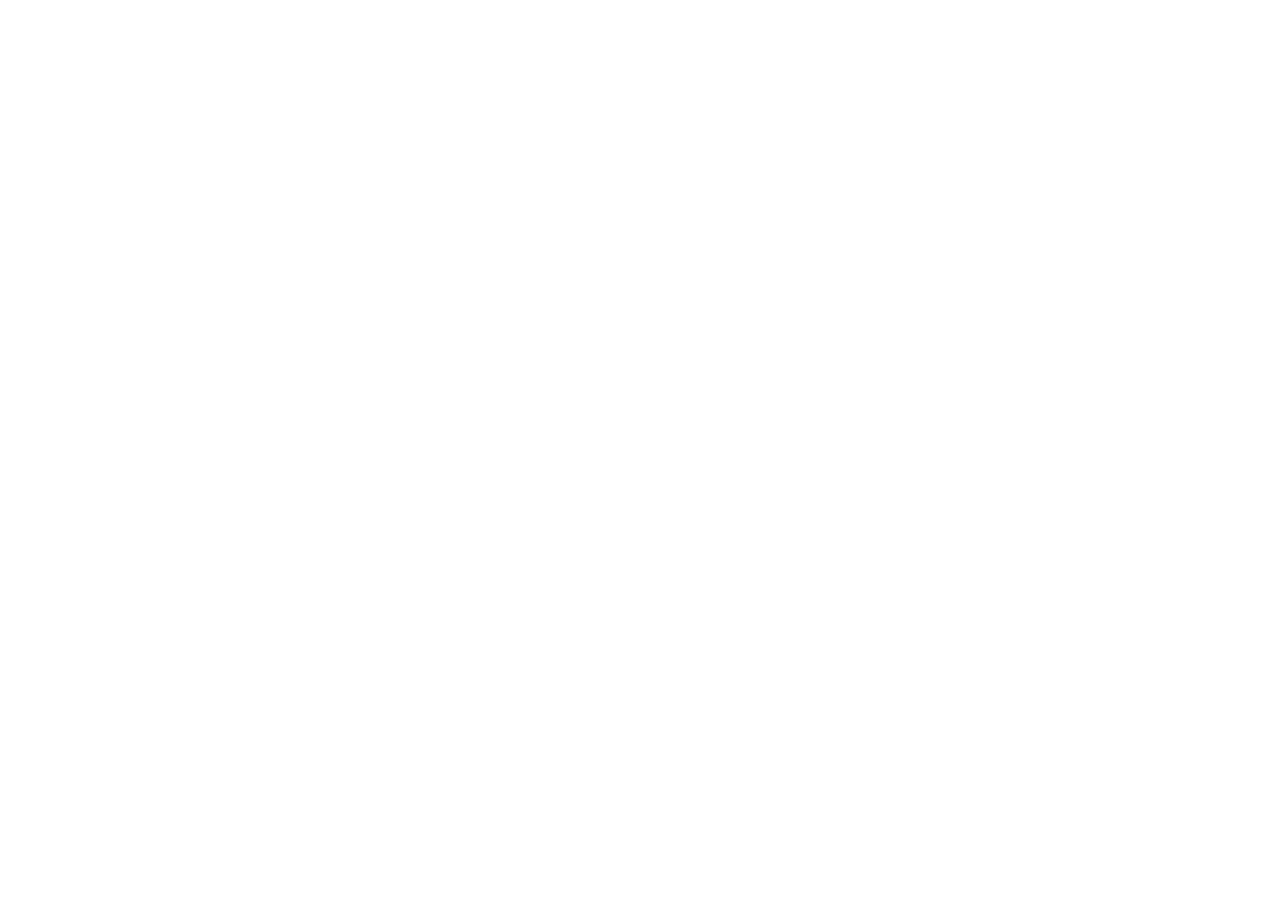
==== index.html @ 7d18e906 "Create index.html" ====
<!DOCTYPE html>
<html lang="pt-br">
<head>
    <meta charset="UTF-8">
    <meta http-equiv="X-UA-Compatible" content="IE=edge">
    <meta name="viewport" content="width=device-width, initial-scale=1.0">
    <link rel="shortcut icon" href="favicon.ico" type="image/x-icon">
    <title>Projeto Redes sociais</title>
</head> 
<body>
    
</body>
</html>
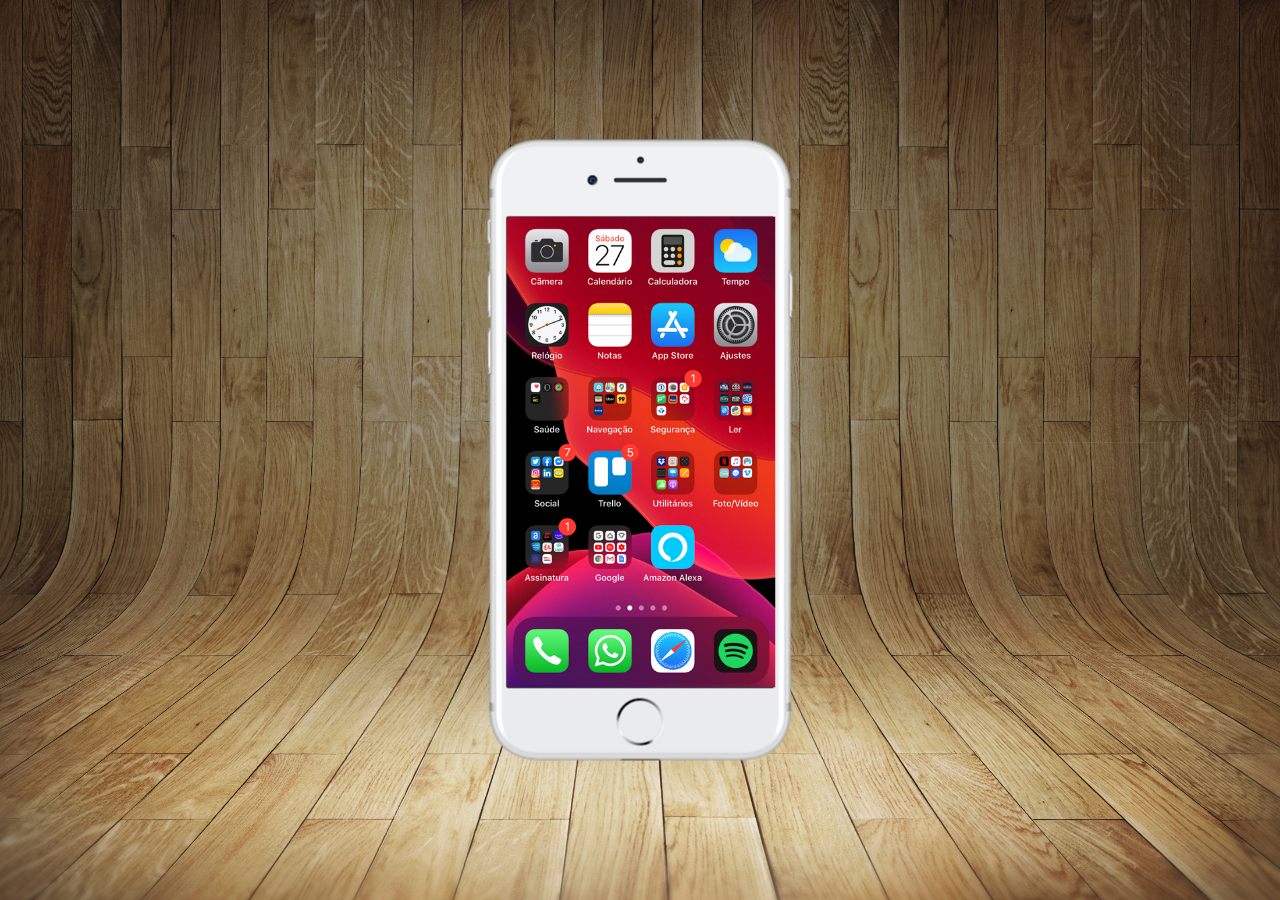
==== commit 5ba9b22e: "16/03" ====
--- a/index.html
+++ b/index.html
@@ -5,9 +5,17 @@
     <meta http-equiv="X-UA-Compatible" content="IE=edge">
     <meta name="viewport" content="width=device-width, initial-scale=1.0">
     <link rel="shortcut icon" href="favicon.ico" type="image/x-icon">
+    <link rel="stylesheet" href="estilos/style.css">
     <title>Projeto Redes sociais</title>
 </head> 
 <body>
+    <main>
+        <section id="telefone">
+<iframe src="home.html" name="tela" id="tela" frameborder="0"></iframe>
+
+        </section>
+        <section id="redes-sociais"></section>
+    </main>
     
 </body>
 </html>--- a/estilos/style.css
+++ b/estilos/style.css
@@ -0,0 +1,40 @@
+@charset "UTF-8";
+
+*{margin:0;
+    padding: 0px;
+    font-family: Arial, Helvetica, sans-serif;
+}
+html, body{
+height: 100vh;
+width: 100vw;
+background-color: black;
+}
+
+body{background:url(../imagens/fundo-madeira.jpg) no-repeat top center;
+background-size: cover;
+background-attachment: fixed;}
+
+main{
+height: 100vh;
+position: relative;
+
+}
+
+section#telefone {
+position:absolute;
+top: 50%;
+left: 50%;
+transform: translate(-50%, -50%);
+height:627px;
+width: 311px;
+background-color: bisque;
+background:url('../imagens/frame-iphone.png') no-repeat;
+}
+
+iframe#tela{
+position: relative;
+top:80px;
+left:22px;
+width: 269px;
+height: 471px;
+}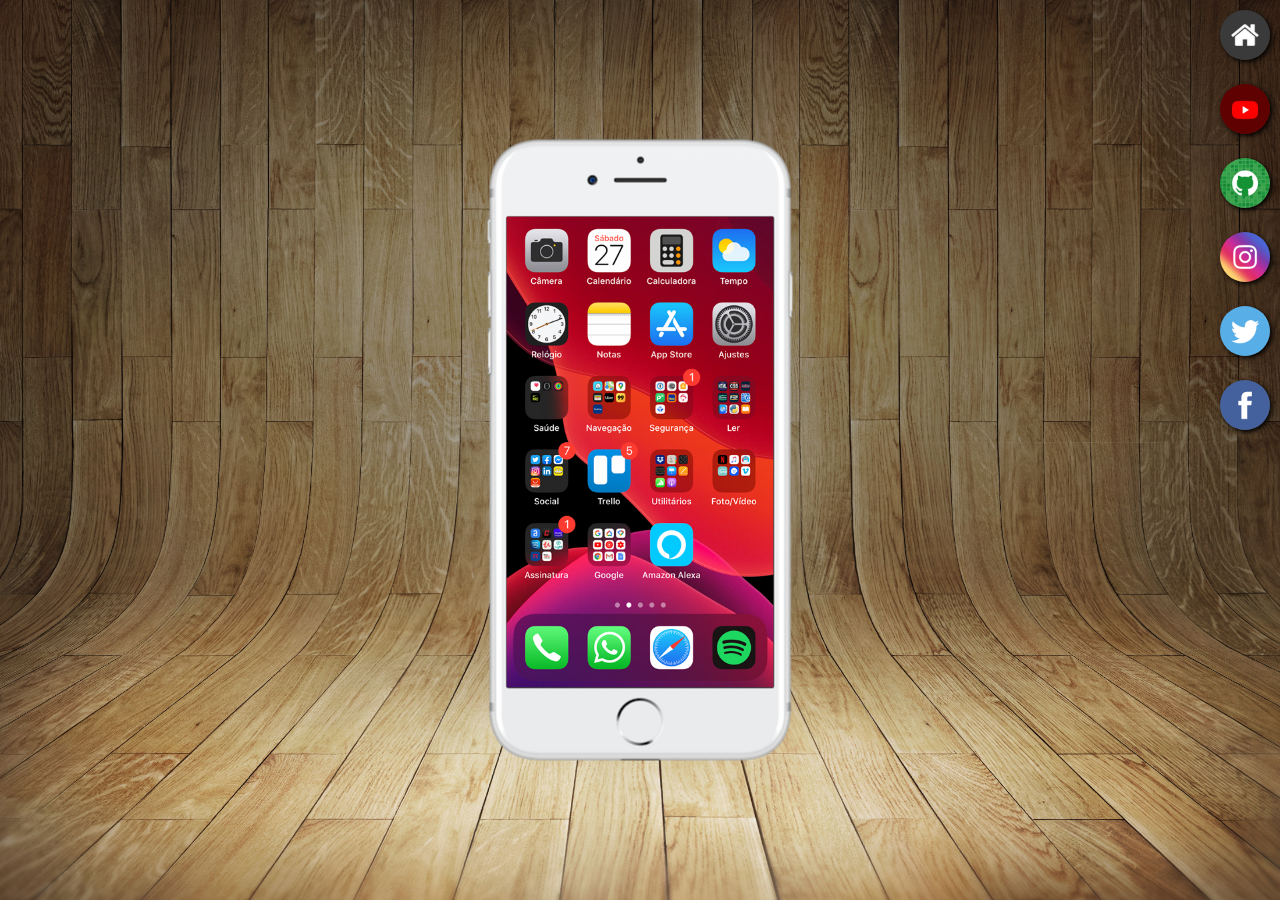
==== commit cc5adf32: "17/03" ====
--- a/index.html
+++ b/index.html
@@ -11,10 +11,20 @@
 <body>
     <main>
         <section id="telefone">
-<iframe src="home.html" name="tela" id="tela" frameborder="0"></iframe>
+<iframe src="home.html" name="tela" id="tela" frameborder="0">Seu navegador não e compativel com a imagem.</iframe>
 
         </section>
-        <section id="redes-sociais"></section>
+        <section id="redes-sociais">
+
+<a href="home.html" target="tela"><img src="imagens/logo-home.jpg" alt=""></a><br>
+<a href="youtube.html" target="tela"><img src="imagens/logo-youtube.jpg" alt=""></a><br>
+<a href="github.html" target="tela"><img src="imagens/logo-github.jpg" alt=""></a><br>
+<a href="instagram.html" target="tela"><img src="imagens/logo-instagram.jpg" alt=""></a><br>
+<a href="Twiter.html" target="tela"><img src="imagens/logo-twitter.jpg" alt=""></a><br>
+<a href="facebook.html" target="tela"><img src="imagens/logo-facebook.jpg" alt=""></a>
+
+
+        </section>
     </main>
     
 </body>
--- a/estilos/style.css
+++ b/estilos/style.css
@@ -35,6 +35,25 @@
 position: relative;
 top:80px;
 left:22px;
-width: 269px;
+width: 267px;
 height: 471px;
+}
+
+section#redes-sociais img {
+width: 50px;
+margin:10px;
+border-radius: 50%;
+box-shadow: 2px 2px 5px black;
+box-sizing: border-box;
+}
+
+section#redes-sociais{text-align: right;}
+
+
+section#redes-sociais img:hover {
+border: 2px solid rgba(255, 255, 255, 0.61);
+transform:translate(-3px, -3px);
+box-shadow: 5px 5px 10px black;
+transition: transform 1s;
+
 }